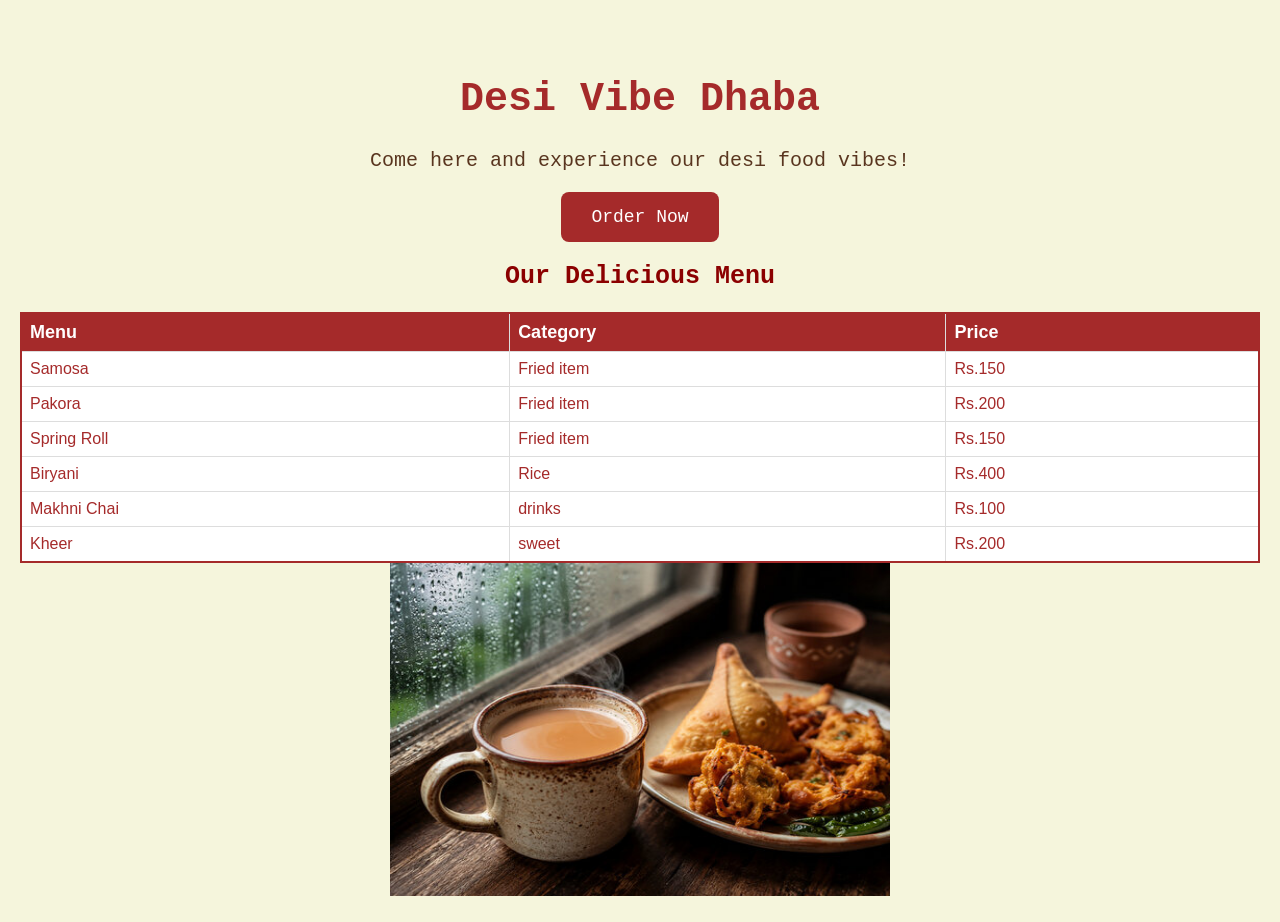
==== index.html @ 8355d919 "Add Lab 11 page" ====
<!DOCTYPE html>
<html>

<head>
    <title>Desi Vibe Dhaba</title>
    <link rel="stylesheet" href="style.css">
</head>
<br><br>


<body>

    <h1>Desi Vibe Dhaba</h1>

    <p>Come here and experience our desi food vibes!</p>

   <button onclick="alert('Thank you for choosing Desi Vibe Dhaba!')">
    Order Now
</button>
<!DOCTYPE html>
<html>
<head>
<style>
table {
  font-family: arial, sans-serif;
  border-collapse: collapse;
  width: 100%;
}

td, th {
  border: 1px solid #dddddd;
  text-align: left;
  padding: 8px;
}

tr:nth-child(even) {
  background-color: #dddddd;
}
</style>
</head>
<body>

<h2>Our Delicious Menu</h2>

<table>
  <tr>
    <th>Menu</th>
    <th>Category</th>
    <th>Price</th>
  </tr>
  <tr>
    <td>Samosa</td>
    <td>Fried item</td>
    <td>Rs.150 </td>
  </tr>
  <tr>
    <td>Pakora</td>
    <td>Fried item</td>
    <td>Rs.200</td>
  </tr>
  <tr>
    <td>Spring Roll</td>
    <td>Fried item</td>
    <td>Rs.150</td>
  </tr>
  <tr>
    <td>Biryani</td>
    <td>Rice</td>
    <td>Rs.400</td>
  </tr>
  <tr>
    <td>Makhni Chai</td>
    <td>drinks</td>
    <td>Rs.100</td>
  </tr>
  <tr>
    <td>Kheer</td>
    <td>sweet</td>
    <td>Rs.200</td>
  </tr>
</table>
<img src="images/chai.jpg "  width="500" height="333">
</body>
</html>
---- style.css ----
body {
    background-color: beige;
    text-align: center;
    font-family: monospace;
    margin: 0;
    padding: 20px;
}

h1 {
    color: brown;
    font-size: 40px;
}

h2 {
    color: darkred;
    font-size: 25px;
}

p {
    color: #59351f;
    font-size: 20px;
}

table {
    margin: auto;
    border-collapse: collapse;
    width: 60%;
}

th {
    background-color: brown;
    color: white;
    padding: 15px;
    font-size: 18px;
}

td {
    padding: 12px;
    background-color: white;
    color: brown;
    font-size: 16px;
}

table, th, td {
    border: 2px solid brown;
}

tr:hover td {
    background-color: lightyellow;
}

button {
    background-color: brown;
    color: white;
    padding: 15px 30px;
    border: none;
    font-size: 18px;
    cursor: pointer;
}

button:hover {
    background-color: darkred;
}
button {
    background-color: brown;
    color: white;
    padding: 15px 30px;
    border: none;
    font-size: 18px;
    font-family: monospace;
    cursor: pointer;
    border-radius: 8px;
}

button:hover {
    background-color: darkred;
}
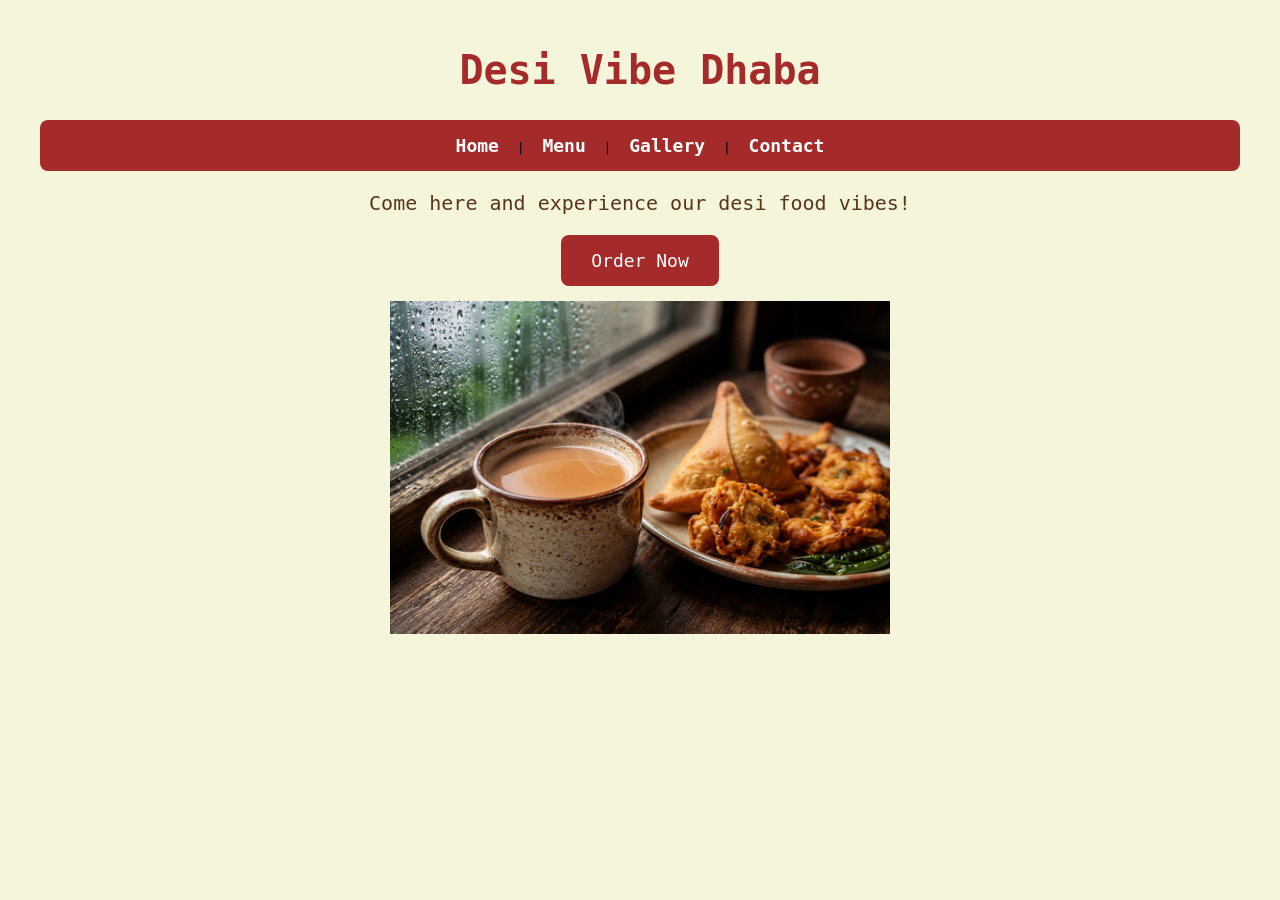
==== commit 23e1e2e0: "new" ====
--- a/index.html
+++ b/index.html
@@ -6,80 +6,28 @@
     <title>Desi Vibe Dhaba</title>
     <link rel="stylesheet" href="style.css">
 </head>
-<br><br>
-
 
 <body>
 
     <h1>Desi Vibe Dhaba</h1>
 
+    <nav>
+        <a href="index.html">Home</a> |
+        <a href="menu.html">Menu</a> |
+        <a href="gallery.html">Gallery</a> |
+        <a href="contact.html">Contact</a>
+    </nav>
+
     <p>Come here and experience our desi food vibes!</p>
 
-   <button onclick="alert('Thank you for choosing Desi Vibe Dhaba!')">
-    Order Now
-</button>
-<!DOCTYPE html>
-<html>
-<head>
-<style>
-table {
-  font-family: arial, sans-serif;
-  border-collapse: collapse;
-  width: 100%;
-}
+    <button onclick="alert('Thank you for choosing Desi Vibe Dhaba!')">
+        Order Now
+    </button>
 
-td, th {
-  border: 1px solid #dddddd;
-  text-align: left;
-  padding: 8px;
-}
+    <br><br>
 
-tr:nth-child(even) {
-  background-color: #dddddd;
-}
-</style>
-</head>
-<body>
+    <img src="images/chai.jpg" width="500" height="333" alt="Desi Chai">
 
-<h2>Our Delicious Menu</h2>
+</body>
 
-<table>
-  <tr>
-    <th>Menu</th>
-    <th>Category</th>
-    <th>Price</th>
-  </tr>
-  <tr>
-    <td>Samosa</td>
-    <td>Fried item</td>
-    <td>Rs.150 </td>
-  </tr>
-  <tr>
-    <td>Pakora</td>
-    <td>Fried item</td>
-    <td>Rs.200</td>
-  </tr>
-  <tr>
-    <td>Spring Roll</td>
-    <td>Fried item</td>
-    <td>Rs.150</td>
-  </tr>
-  <tr>
-    <td>Biryani</td>
-    <td>Rice</td>
-    <td>Rs.400</td>
-  </tr>
-  <tr>
-    <td>Makhni Chai</td>
-    <td>drinks</td>
-    <td>Rs.100</td>
-  </tr>
-  <tr>
-    <td>Kheer</td>
-    <td>sweet</td>
-    <td>Rs.200</td>
-  </tr>
-</table>
-<img src="images/chai.jpg "  width="500" height="333">
-</body>
 </html>
--- a/style.css
+++ b/style.css
@@ -76,4 +76,62 @@
 button:hover {
     background-color: darkred;
 }
+nav {
+    margin: 20px;
+}
 
+nav a {
+    color: brown;
+    font-size: 20px;
+    font-weight: bold;
+    text-decoration: none;
+    margin: 10px;
+}
+
+nav a:hover {
+    color: darkred;
+}
+
+.gallery {
+    display: flex;
+    justify-content: center;
+    gap: 20px;
+    flex-wrap: wrap;
+}
+
+.food {
+    background-color: white;
+    border: 2px solid brown;
+    padding: 10px;
+    border-radius: 8px;
+}
+
+.food img {
+    width: 250px;
+    height: 200px;
+    object-fit: cover;
+    border-radius: 5px;
+}
+
+.food p {
+    color: darkred;
+    font-size: 16px;
+}
+
+nav {
+    background-color: brown;
+    padding: 15px;
+    border-radius: 8px;
+}
+
+nav a {
+    color: white;
+    font-size: 18px;
+    text-decoration: none;
+    margin: 10px;
+}
+
+nav a:hover {
+    color: lightyellow;
+    text-decoration: underline;
+}
